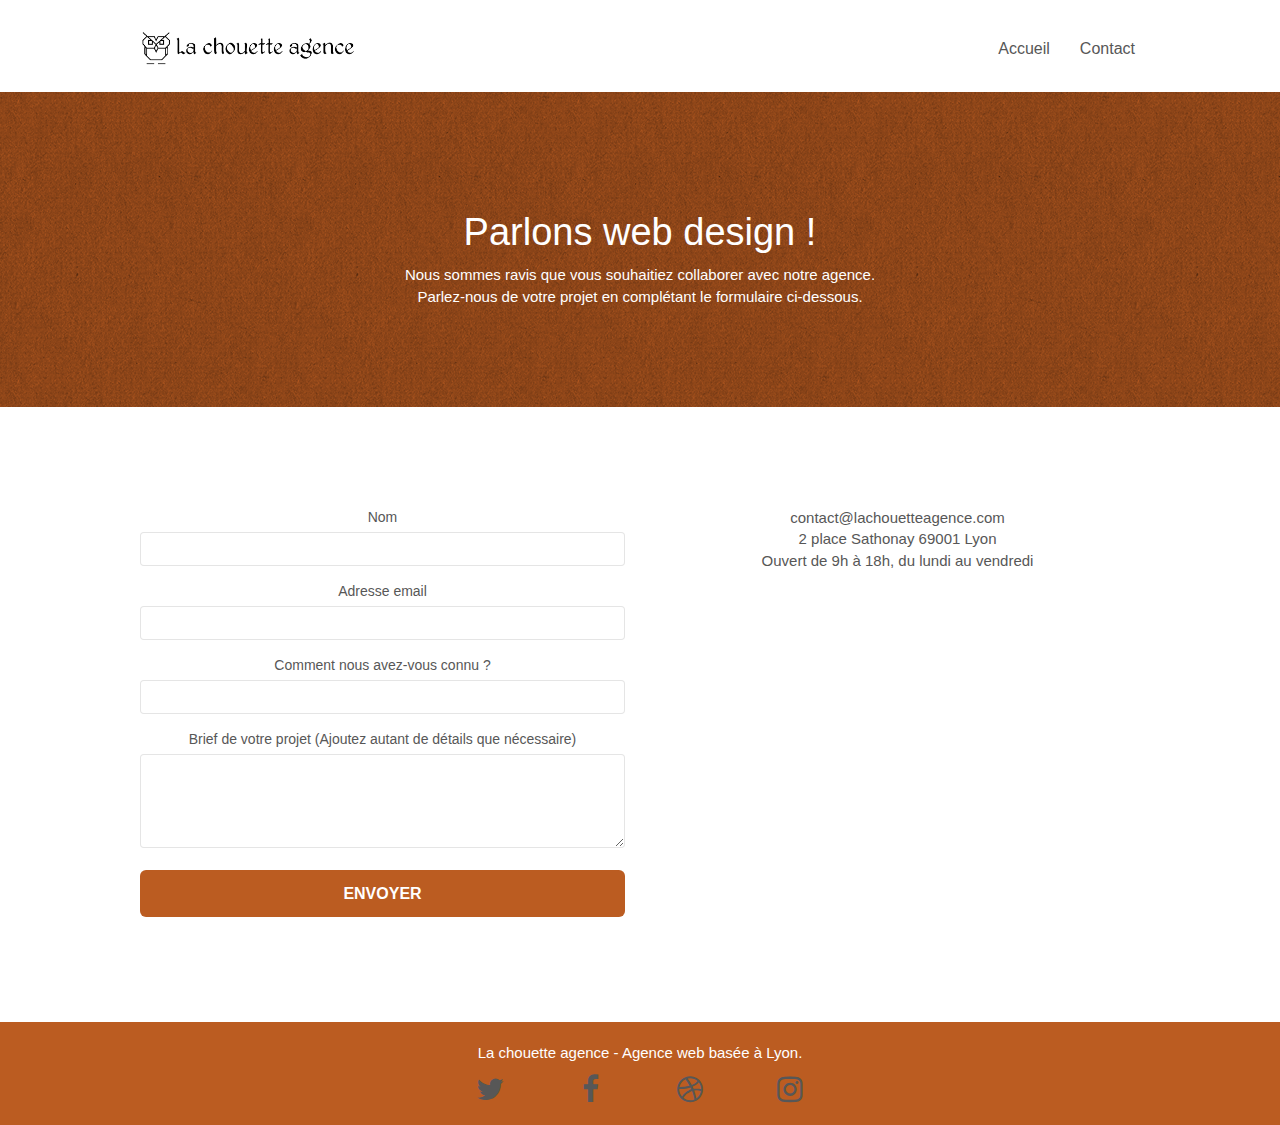
==== page2.html @ 0fb881e4 "balises meta et footer page contact" ====
<!doctype html>
<html lang="fr">
<head>
    <meta charset="utf-8">
	
    <meta name="description" content="">
    <meta name="viewport" content="width=device-width, initial-scale=1.0, viewport-fit=cover">
    <link rel="shortcut icon" type="image/png" href="favicon.jpg">
    <meta name="robots" content="index, follow">

	<link rel="stylesheet" type="text/css" href="./css/bootstrap.css">
	<link rel="stylesheet" type="text/css" href="style.css">
	<link rel="stylesheet" type="text/css" href="./css/font-awesome.css">
	<link rel="stylesheet" type="text/css" href="./css/et-line.css">
	
    
	<script src="./js/jquery-2.1.0.js"></script>
	<script src="./js/bootstrap.js"></script>
	<script src="./js/blocs.js"></script>
	<script src="./js/jqBootstrapValidation.js"></script>
	<script src="./js/formHandler.js"></script>
    <title>La Chouette Agence - Formulaire de contact</title>
    
<!-- Analytics -->
 
<!-- Analytics END -->
    
</head>
<body>
<!-- Principal conteneur -->
<div class="page-container">
    
<!-- bloc-0 -->
<div class="bloc bgc-white l-bloc " id="bloc-0">
	<div class="container bloc-sm">
		<nav class="navbar row">
			<div class="navbar-header">
				<a class="navbar-brand" href="index.html"><img src="img/la-chouette-agence.png" alt="La chouette agence - logo" height="40" /></a>
				<button id="nav-toggle" type="button" class="ui-navbar-toggle navbar-toggle" data-toggle="collapse" data-target=".navbar-1">
					<span class="sr-only">Toggle navigation</span><span class="icon-bar"></span><span class="icon-bar"></span><span class="icon-bar"></span>
				</button>
			</div>
			<div class="collapse navbar-collapse navbar-1 special-dropdown-nav">
				<ul class="site-navigation nav navbar-nav">
					<li>
						<a href="index.html">Accueil</a>
					</li>
					<li>
					</li>
					<li>
						<a href="page2.html">Contact</a>
					</li>
				</ul>
			</div>
		</nav>
	</div>
</div>
<!-- bloc-0 END -->

<!-- bloc-6 -->
<div class="bloc bg-dots-bg bg-repeat bgc-atomic-tangerine d-bloc bloc-bg-texture texture-paper" id="bloc-6">
	<div class="container bloc-lg">
		<div class="row">
			<div class="col-sm-12">
				<h1 class="text-center hero-bloc-text tc-white">
					Parlons web design !
				</h1>
				<p class="text-center mg-lg tc-white tight-width-whitespace">
					Nous sommes ravis que vous souhaitiez collaborer avec notre agence.<br>
					Parlez-nous de votre projet en complétant le formulaire ci-dessous.
				</p>
			</div>
		</div>
	</div>
</div>
<!-- bloc-6 END -->

<!-- bloc-7 -->
<div class="bloc bgc-white l-bloc" id="bloc-7">
	<div class="container bloc-lg">
		<div class="row">
			<div class="col-sm-6">
				<form id="form_1" novalidate success-msg="Your message has been sent." fail-msg="Sorry it seems that our mail server is not responding, Sorry for the inconvenience!">
					<div class="form-group">
						<label>
							Nom
						</label>
						<input id="name" class="form-control" required />
					</div>
					<div class="form-group">
						<label>
							Adresse email
						</label>
						<input id="email" class="form-control" type="email" required />
					</div>
					<div class="form-group">
						<label>
							Comment nous avez-vous connu ?
						</label>
						<input class="form-control" type="email" required id="input_504" />
					</div>
					<div class="form-group">
						<label>
							Brief de votre projet (Ajoutez autant de détails que nécessaire)<br>
						</label><textarea id="message" class="form-control" rows="4" cols="50" required></textarea>
					</div> 
					<button class="bloc-button btn btn-lg btn-block cta-hero btn-atomic-tangerine" type="submit">
						Envoyer
					</button>
				</form>
			</div>
			<div class="col-sm-6">
				<p>
					contact@lachouetteagence.com<br>2 place Sathonay 69001 Lyon<br>Ouvert de 9h à 18h, du lundi au vendredi<br>
				</p>
			</div>
		</div>
	</div>
</div>
<!-- bloc-7 END -->

<!-- ScrollToTop Button -->
<a class="bloc-button btn btn-d scrollToTop" onclick="scrollToTarget('1')"><span class="fa fa-chevron-up"></span></a>
<!-- ScrollToTop Button END-->


<!-- Footer - bloc-8 -->
<div class="bloc bgc-atomic-tangerine d-bloc" id="bloc-8">
	<div class="container bloc-sm">
		<div class="row">
			<div class="col-sm-12">
				<p class="text-center white">
					La chouette agence - Agence web basée à Lyon.<br>
				</p>
				<div class="row row-no-gutters social">
					<div class="col-sm-3">
						<div class="text-center">
							<a class="social" href="#" title="Twitter"><span class="fa fa-twitter icon-md"></span></a>
						</div>
					</div>
					<div class="col-sm-3">
						<div class="text-center">
							<a class="social" href="#"title="Facebook"><span class="fa fa-facebook icon-md"></span></a>
						</div>
					</div>
					<div class="col-sm-3">
						<div class="text-center">
							<a class="social" href="#"title="Dribbble"><span class="fa fa-dribbble icon-md"></span></a>
						</div>
					</div>
					<div class="col-sm-3">
						<div class="text-center">
							<a class="social" href="#"title="Instagram"><span class="fa fa-instagram icon-md"></span></a>
						</div>
					</div>
				</div>
				
			</div>
		</div>
	</div>
</div>
<!-- Footer - bloc-8 END -->

</div>
<!-- Principal conteneur END -->
    

</body>
</html>
---- style.css ----
body {
    margin: 0;
    padding: 0;
    background: #FFF;
    overflow-x: hidden;
    -webkit-font-smoothing: antialiased;
    -moz-osx-font-smoothing: grayscale;
}

a,
button {
    transition: all .3s ease-in-out;
    outline: none!important;
}

a:hover {
    text-decoration: none;
    cursor: pointer;
}

#page-loading-blocs-notifaction {
    position: fixed;
    top: 0;
    bottom: 0;
    width: 100%;
    z-index: 100000;
    background: #FFFFFF url("img/pageload-spinner.gif") no-repeat center center;
}

.bloc {
    width: 100%;
    clear: both;
    background: 50% 50% no-repeat;
    padding: 0 50px;
    -webkit-background-size: cover;
    -moz-background-size: cover;
    -o-background-size: cover;
    background-size: cover;
    position: relative;
}

.bloc .container {
    padding-left: 0;
    padding-right: 0;
}

.bloc-lg {
    padding: 100px 50px;
}

.bloc-md {
    padding: 50px;
}

.bloc-sm {
    padding: 20px 50px;
}

.bg-center,
.bg-l-edge,
.bg-r-edge,
.bg-t-edge,
.bg-b-edge,
.bg-tl-edge,
.bg-bl-edge,
.bg-tr-edge,
.bg-br-edge,
.bg-repeat {
    -webkit-background-size: auto!important;
    -moz-background-size: auto!important;
    -o-background-size: auto!important;
    background-size: auto!important;
}

.bg-repeat {
    background: repeat;
}

.bg-t-edge {
    background: top no-repeat;
}

.bloc-bg-texture::before {
    content: "";
    background-size: 2px 2px;
    position: absolute;
    top: 0;
    bottom: 0;
    left: 0;
    right: 0;
}

.texture-paper::before {
    background: url("img/texture-paper.png");
    background-size: 280px 280px;
}

.b-parallax {
    background-attachment: fixed;
}

.d-bloc {
    color: rgba(255, 255, 255, .7);
}

.d-bloc button:hover {
    color: rgba(255, 255, 255, .9);
}

.d-bloc .icon-round,
.d-bloc .icon-square,
.d-bloc .icon-rounded,
.d-bloc .icon-semi-rounded-a,
.d-bloc .icon-semi-rounded-b {
    border-color: rgba(255, 255, 255, .9);
}

.d-bloc .divider-h span {
    border-color: rgba(255, 255, 255, .2);
}

.d-bloc .a-btn,
.d-bloc .navbar a,
.d-bloc .navbar-brand,
.d-bloc a .icon-sm,
.d-bloc a .icon-lg,
.d-bloc a .icon-xl,
.d-bloc h1 a,
.d-bloc h2 a,
.d-bloc h3 a,
.d-bloc h4 a,
.d-bloc h5 a,
.d-bloc h6 a,
.d-bloc p a {
    color: rgba(255, 255, 255, .6);
}

.d-bloc .a-btn:hover,
.d-bloc .navbar a:hover,
.d-bloc .navbar-brand:hover,
.d-bloc a:hover .icon-sm,
.d-bloc a:hover .icon-md,
.d-bloc a:hover .icon-lg,
.d-bloc a:hover .icon-xl,
.d-bloc h1 a:hover,
.d-bloc h2 a:hover,
.d-bloc h3 a:hover,
.d-bloc h4 a:hover,
.d-bloc h5 a:hover,
.d-bloc h6 a:hover,
.d-bloc p a:hover {
    color: rgba(255, 255, 255, 1);
}

.d-bloc .navbar-toggle .icon-bar {
    background: rgba(255, 255, 255, 1);
}

.d-bloc .btn-wire,
.d-bloc .btn-wire:hover {
    color: rgba(255, 255, 255, 1);
    border-color: rgba(255, 255, 255, 1);
}

.d-bloc .panel {
    color: rgba(0, 0, 0, .5);
}

.d-bloc .panel button:hover {
    color: rgba(0, 0, 0, .7);
}

.d-bloc .panel icon {
    border-color: rgba(0, 0, 0, .7);
}

.d-bloc .panel .divider-h span {
    border-color: rgba(0, 0, 0, .1);
}

.d-bloc .panel .a-btn {
    color: rgba(0, 0, 0, .6);
}

.d-bloc .panel .a-btn:hover {
    color: rgba(0, 0, 0, 1);
}

.d-bloc .panel .btn-wire,
.d-bloc .panel .btn-wire:hover {
    color: rgba(0, 0, 0, .7);
    border-color: rgba(0, 0, 0, .3);
}

.d-bloc .panel,
.l-bloc {
    color: rgba(0, 0, 0, .5);
}

.d-bloc .panel button:hover,
.l-bloc button:hover {
    color: rgba(0, 0, 0, .7);
}

.l-bloc .icon-round,
.l-bloc .icon-square,
.l-bloc .icon-rounded,
.l-bloc .icon-semi-rounded-a,
.l-bloc .icon-semi-rounded-b {
    border-color: rgba(0, 0, 0, .7);
}

.d-bloc .panel .divider-h span,
.l-bloc .divider-h span {
    border-color: rgba(0, 0, 0, .1);
}

.d-bloc .panel .a-btn,
.l-bloc .a-btn,
.l-bloc .navbar a,
.l-bloc .navbar-brand,
.l-bloc a .icon-sm,
.l-bloc a .icon-md,
.l-bloc a .icon-lg,
.l-bloc a .icon-xl,
.l-bloc h1 a,
.l-bloc h2 a,
.l-bloc h3 a,
.l-bloc h4 a,
.l-bloc h5 a,
.l-bloc h6 a,
.l-bloc p a {
    color: rgba(0, 0, 0, .6);
}

.d-bloc .panel .a-btn:hover,
.l-bloc .a-btn:hover,
.l-bloc .navbar a:hover,
.l-bloc .navbar-brand:hover,
.l-bloc a:hover .icon-sm,
.l-bloc a:hover .icon-md,
.l-bloc a:hover .icon-lg,
.l-bloc a:hover .icon-xl,
.l-bloc h1 a:hover,
.l-bloc h2 a:hover,
.l-bloc h3 a:hover,
.l-bloc h4 a:hover,
.l-bloc h5 a:hover,
.l-bloc h6 a:hover,
.l-bloc p a:hover {
    color: rgba(0, 0, 0, 1);
}

.l-bloc .navbar-toggle .icon-bar {
    color: rgba(0, 0, 0, .6);
}

.d-bloc .panel .btn-wire,
.d-bloc .panel .btn-wire:hover,
.l-bloc .btn-wire,
.l-bloc .btn-wire:hover {
    color: rgba(0, 0, 0, .7);
    border-color: rgba(0, 0, 0, .3);
}

.voffset {
    margin-top: 30px;
}

.voffset-lg {
    margin-top: 80px;
}

.row-no-gutters {
    margin-right: 0;
    margin-left: 0;
}

.row.row-no-gutters > [class^="col-"],
.row.row-no-gutters > [class*=" col-"] {
    padding-right: 0;
    padding-left: 0;
}

#bloc-1-hero h1 {
    font-size: 32px;
}

.navbar {
    margin-bottom: 0;
    z-index: 1;
}

.navbar-brand {
    height: auto;
    padding: 3px 15px;
    font-size: 25px;
    font-weight: normal;
    font-weight: 600;
    line-height: 44px;
}

.navbar-brand img {
    max-height: 200px;
    margin: 0 5px 0 0;
    display: inline;
}

.navbar-brand img[src$=svg] {
    min-width: 100px;
}

.nav-center .navbar-brand img {
    margin: 0;
}

.navbar .nav {
    padding-top: 2px;
    margin-right: -16px;
    float: right;
    z-index: 1;
}

.nav > li {
    float: left;
    margin-top: 4px;
    font-size: 16px;
}

.navbar-nav .open .dropdown-menu > li > a {
    text-align: inherit;
}

.nav > li a:hover,
.nav > li a:focus {
    background: transparent;
}

.navbar-toggle {
    margin: 10px 10px 0 0;
    border: 0px;
}


.navbar-toggle:hover {
    background: transparent!important;
}

.navbar-toggle .icon-bar {
    background-color: rgba(0, 0, 0, .5);
    width: 26px;
}

.nav-invert .navbar .nav {
    float: left;
}

.nav-invert .navbar-header,
.nav-invert .navbar-brand {
    float: right;
    position: relative;
    z-index: 2;
}

@media (min-width: 768px) {
    .site-navigation {
        position: absolute;
        top: 50%;
        right: 20px;
        transform: translate(0, -50%);
        -webkit-transform: translateY(-50%);
    }
    .nav > li .dropdown-menu a,
    .nav > li .dropdown-menu a:hover {
        color: #484848;
    }
    .nav-invert .site-navigation {
        left: 0;
        right: 0;
    }
    .nav-center {
        text-align: center;
    }
    .nav-center .navbar-header {
        width: 100%;
    }
    .nav-center .navbar-header,
    .nav-center .navbar-brand,
    .nav-center .nav > li {
        float: none;
        display: inline-block;
    }
    .nav-center .site-navigation {
        position: relative;
        width: 100%;
        right: 0;
        margin-right: 0px;
        margin-top: 20px;
    }
    .nav-center.mini-nav .navbar-toggle {
        float: none;
        margin: 10px auto 0;
    }
}

.nav > li > .dropdown a {
    background: none!important;
    display: block;
    padding: 14px 15px;
}

nav .caret {
    margin: 0 5px;
}

.dropdown-menu .dropdown-menu {
    top: -8px;
    left: 100%;
}

.dropdown-menu .dropmenu-flow-right {
    top: 100%;
    left: 0;
    margin-left: -1px;
    border-top-left-radius: 0;
    border-top-right-radius: 0;
}

.dropdown-menu .dropdown span {
    border: 4px solid black;
    border-top-color: transparent;
    border-right-color: transparent;
    border-bottom-color: transparent;
    margin: 6px -5px 0 0!important;
    float: right;
}

.mg-md {
    margin-top: 10px;
    margin-bottom: 20px;
}

.mg-lg {
    margin-top: 10px;
    margin-bottom: 40px;
}

.btn {
    margin: 0 5px 5px 0;
}

.btn.pull-right {
    margin: 0 0 5px 5px;
}

.btn-d,
.btn-d:hover,
.btn-d:focus {
    color: #FFF;
    background: rgba(0, 0, 0, .3);
}

button {
    outline: none!important;
}

.btn-rd {
    border-radius: 40px;
}

.btn-clean {
    border: 1px solid rgba(0, 0, 0, .08);
    border-bottom-color: rgba(0, 0, 0, .1);
    text-shadow: 0 1px 0 rgba(0, 0, 1, .1);
    box-shadow: 0 1px 3px rgba(0, 0, 1, .25), inset 0 1px 0 0 rgba(255, 255, 255, .15);
}

.icon-md {
    font-size: 30px!important;
}

.icon-lg {
    font-size: 60px!important;
}

.sm-shadow {
    text-shadow: 0 1px 2px rgba(0, 0, 0, .3);
}

.panel-sq,
.panel-sq .panel-heading,
.panel-sq .panel-footer {
    border-radius: 0;
}

.panel-rd {
    border-radius: 30px;
}

.panel-rd .panel-heading {
    border-radius: 29px 29px 0 0;
}

.panel-rd .panel-footer {
    border-radius: 0 0 29px 29px;
}

.form-control {
    border-color: rgba(0, 0, 0, .1);
    box-shadow: none;
}

.scrollToTop {
    width: 40px;
    height: 40px;
    position: fixed;
    bottom: 20px;
    right: 20px;
    opacity: 0;
    z-index: 500;
    transition: all .3s ease-in-out;
}

.scrollToTop span {
    margin-top: 6px;
}

.showScrollTop {
    font-size: 14px;
    opacity: 1;
}

a[data-lightbox] {
    position: relative;
    display: block;
    text-align: center;
}

a[data-lightbox]:hover::before {
    content: "+";
    font-family: "HelveticaNeue-Light", "Helvetica Neue Light", "Helvetica Neue", Helvetica, Arial;
    font-size: 32px;
    width: 50px;
    height: 50px;
    margin-left: -25px;
    border-radius: 50%;
    background: rgba(0, 0, 0, .6);
    color: #FFF;
    font-weight: 100;
    z-index: 1;
    position: absolute;
    top: 50%;
    transform: translateY(-50%);
    -webkit-transform: translateY(-50%);
}

a[data-lightbox]:hover img {
    opacity: 0.6;
    -webkit-animation-fill-mode: none;
    animation-fill-mode: none;
}

#lightbox-modal {
    display: flex;
    align-items: center;
}

#lightbox-modal .modal-dialog {
    width: 90%;
    max-width: 900px;
    margin: 0 auto 0;
}

#lightbox-modal .modal-dialog img {
    max-height: 90vh;
    margin: 0 auto;
}

.lightbox-caption {
    padding: 20px;
    color: #FFF;
    background: rgba(0, 0, 0, .5);
    position: absolute;
    left: 15px;
    right: 15px;
    bottom: 5px;
}

.close-lightbox {
    color: #FFF;
    font-size: 30px;
    position: absolute;
    top: 20px;
    right: 20px;
    z-index: 20;
    background: rgba(0, 0, 0, .5);
    border: none;
    line-height: 30px;
    padding: 0 9px 5px;
    opacity: 0.3;
}

.close-lightbox:hover,
.next-lightbox:hover,
.prev-lightbox:hover {
    opacity: 1.0;
    color: #FFF;
}

.next-lightbox,
.prev-lightbox {
    font-size: 20px;
    color: rgba(255, 255, 255, .9);
    background: rgba(0, 0, 0, .5);
    transition: all .2s ease-in-out;
    position: absolute;
    top: 45%;
    z-index: 1;
    opacity: 0.4;
}

.next-lightbox {
    padding: 6px 8px 1px 13px;
    right: 25px;
}

.prev-lightbox {
    padding: 6px 13px 1px 10px;
    left: 25px;
}

.snapshot-lb .modal-body {
    padding-bottom: 45px;
}

.snapshot-lb .lightbox-caption {
    padding: 0;
    color: rgba(0, 0, 0, .5);
    background: none;
}

h1,
h2,
h3,
h4,
h5,
h6,
p,
label,
.btn,
a {
    font-family: "helvetica";
    font-weight: 400;
    color: #575757!important;
}

.container {
    max-width: 1000px;
}

.hero-bloc-text {
    font-size: 38px;
}

.hero-bloc-text-sub {
    font-size: 36px;
}

.statement-bloc-text {
    line-height: 26px;
    font-style: italic;
    font-size: 20px;
    text-align: center;
    font-weight: lighter;
    max-width: 520px;
    margin: auto auto auto auto;
}

p {
    font-size: 15px;
}

.cite_name
{
    color: black;
}

.portofolio_title
{
    font-size: 21px;
}
.row
{
    text-align: center;
}
.tight-width-whitespace {
    max-width: 600px;
    margin: auto auto auto auto;
}

.h1 {
    font-size: 20px;
    font-family: "Open Sans";
}

.cta-hero {
    margin-top: 22px;
    color: #FFFFFF!important;
    text-transform: uppercase;
    padding: 12px 28px 12px 28px;
    font-size: 16px;
    font-weight: 700;
}

.social {
    max-width: 400px;
    margin: auto auto auto auto;
}

h2 {
    font-size: 22px;
    line-height: 1.4em;
}

h3 {
    font-size: 15px;
    text-transform: uppercase;
    font-weight: 700;
    color: #333333!important;
}

.med-width-whitespace {
    max-width: 800px;
    margin: auto auto auto auto;
    box-shadow: 0px 0px 0px #000000;
}

h1 {
    color: #333333!important;
}

h4 {
    color: #333333!important;
}

.icons {
    margin-bottom: 14px;
    margin-top: 24px;
}

.white {
    color: #FFFFFF!important;
}

.portfolio-thumb {
    margin-bottom: 24px;
}

.portfolio-row {
    margin-bottom: 44px;
    margin-top: 50px;
}

.avatar {
    box-shadow: 0px 4px 9px rgba(0, 0, 0, 0.3);
}

.black-background {
    background-color: rgba(165, 147, 99, 0.7);
    padding: 40px 40px 40px 40px;
}

.bold-link {
    font-weight: 900;
    text-decoration: underline!important;
}

.bgc-white {
    background-color: #FFFFFF;
}

.bgc-dark-slate-blue {
    background-color: #364577;
}

.bgc-atomic-tangerine {
    background-color: #BB5C21;
}

.tc-white {
    color: white!important;
    position: relative;
}

.btn-atomic-tangerine {
    background: #BB5C21;
    color: #FFFFFF!important;
}

.btn-atomic-tangerine:hover {
    background: #c27956!important;
    color: #FFFFFF!important;
}

.ltc-white {
    color: #FFFFFF!important;
}

.ltc-white:hover {
    color: #cccccc!important;
}

.ltc-atomic-tangerine {
    color: #F3976C!important;
}

.ltc-atomic-tangerine:hover {
    color: #c27956!important;
}

.icon-dark-slate-blue {
    color: #364577!important;
    border-color: #364577!important;
}

.bg-dots-bg {
    background-image: url("img/dots-bg.png");
}

.bg-lines-h2-bg {
    background-image: url("img/lines-h2-bg.png");
}

.bg-banniere {
    background-image: url("img/la-chouette-agence-banniere-comp.jpg");
}

.bg-presentation {
    background-image: url("img/image_de_presentation.jpg.jpg");
}

@media (max-width: 1024px) {
    .bloc {
        padding-left: 20px;
        padding-right: 20px;
    }
    .bloc.full-width-bloc,
    .bloc-tile-2.full-width-bloc .container,
    .bloc-tile-3.full-width-bloc .container,
    .bloc-tile-4.full-width-bloc .container {
        padding-left: 0;
        padding-right: 0;
    }
}

@media (max-width: 992px) and (min-width: 768px) {
    .navbar .nav {
        max-width: 80%
    }
    .nav-center.navbar .nav {
        max-width: 100%
    }
}

@media only screen and (min-device-width: 768px) and (max-device-width: 1024px) and (orientation: landscape) {
    .b-parallax {
        background-attachment: scroll;
    }
}

@media only screen and (min-device-width: 1024px) and (max-device-width: 1366px) and (-webkit-min-device-pixel-ratio: 1.5) {
    .b-parallax {
        background-attachment: scroll;
    }
}

@media (max-width: 991px) {
    .container {
        width: 100%;
    }
    .b-parallax {
        background-attachment: scroll;
    }
    .page-container,
    #hero-bloc {
        overflow-x: hidden;
        position: relative;
    }
    .bloc {
        padding-left: constant(safe-area-inset-left);
        padding-right: constant(safe-area-inset-right);
    }
    .bloc-group,
    .bloc-group .bloc {
        display: block;
        width: 100%;
    }
    .bloc-fill-screen .fill-bloc-top-edge,
    .bloc-fill-screen .fill-bloc-bottom-edge {
        padding: 0 20px;
        padding-left: constant(safe-area-inset-left);
        padding-right: constant(safe-area-inset-right);
    }
}

@media (max-width: 767px) {
    .page-container {
        overflow-x: hidden;
        position: relative;
    }
    h1,
    h2,
    h3,
    h4,
    h5,
    h6,
    p,
    #disqus_thread {
        padding-left: 10px!important;
        padding-right: 10px!important;
    }
    .b-parallax {
        background-attachment: scroll;
    }
    .navbar .nav {
        padding-top: 0;
        border-top: 1px solid rgba(0, 0, 0, .2);
        float: none!important;
    }
    .navbar.row {
        margin-left: 0;
        margin-right: 0;
    }
    .site-navigation {
        position: inherit;
        transform: none;
        -webkit-transform: none;
        -ms-transform: none;
    }
    .nav > li {
        margin-top: 0;
        border-bottom: 1px solid rgba(0, 0, 0, .1);
        background: rgba(0, 0, 0, .05);
        text-align: left;
        padding-left: 15px;
        width: 100%;
    }
    .nav > li:hover {
        background: rgba(0, 0, 0, .08);
    }
    .dropdown .dropdown a .caret {
        float: none;
        margin: 5px 0 0 10px!important;
        border: 4px solid black;
        border-bottom-color: transparent;
        border-right-color: transparent;
        border-left-color: transparent;
    }
    #hero-bloc .navbar .nav {
        background: rgba(0, 0, 0, .8);
    }
    #hero-bloc .navbar .nav a {
        color: rgba(255, 255, 255, .6);
    }
    .hero {
        padding: 50px 0;
    }
    .hero-nav {
        left: -1px;
        right: -1px;
    }
    .navbar-collapse {
        padding: 0;
        overflow-x: hidden;
        -webkit-box-shadow: none;
        box-shadow: none;
    }
    .navbar-brand img {
        max-height: 40px;
        width: auto;
    }
    .nav-invert .navbar-header {
        float: none;
        width: 100%;
    }
    .nav-invert .navbar-toggle {
        float: left;
        margin-left: 10px;
    }
    .bloc {
        padding-left: 0;
        padding-right: 0;
    }
    .bloc-xxl,
    .bloc-xl,
    .bloc-lg {
        padding: 40px 0;
    }
    .bloc-sm,
    .bloc-md {
        padding-left: 0;
        padding-right: 0;
    }
    .bloc-tile-2 .container,
    .bloc-tile-3 .container,
    .bloc-tile-4 .container,
    .bloc-fill-screen .fill-bloc-top-edge,
    .bloc-fill-screen .fill-bloc-bottom-edge {
        padding-left: 0;
        padding-right: 0;
    }
    .a-block {
        padding: 0 10px;
    }
    .btn-dwn {
        display: none;
    }
    .voffset {
        margin-top: 5px;
    }
    .voffset-md {
        margin-top: 20px;
    }
    .voffset-lg {
        margin-top: 30px;
    }
    form {
        padding: 5px;
    }
    .close-lightbox {
        display: inline-block;
    }
    .blocsapp-device-iphone5 {
        background-size: 216px 425px;
        padding-top: 60px;
        width: 216px;
        height: 425px;
    }
    .blocsapp-device-iphone5 img {
        width: 180px;
        height: 320px;
    }
}

@media (max-width: 400px) {
    .bloc {
        padding-left: 0;
        padding-right: 0;
    }
}

@media (max-width: 767px) {
    .bloc-mob-center-text {
        text-align: center;
    }
}
---- css/et-line.css ----
@font-face {
    font-family: et-line;
    src: url(../fonts/et-line.eot);
    src: url(../fonts/et-line.eot?#iefix) format('embedded-opentype'), url(../fonts/et-line.woff) format('woff'), url(../fonts/et-line.ttf) format('truetype'), url(../fonts/et-line.svg#et-line) format('svg');
    font-weight: 400;
    font-style: normal
}

.et-icon-adjustments,
.et-icon-alarmclock,
.et-icon-anchor,
.et-icon-aperture,
.et-icon-attachment,
.et-icon-bargraph,
.et-icon-basket,
.et-icon-beaker,
.et-icon-bike,
.et-icon-book-open,
.et-icon-briefcase,
.et-icon-browser,
.et-icon-calendar,
.et-icon-camera,
.et-icon-caution,
.et-icon-chat,
.et-icon-circle-compass,
.et-icon-clipboard,
.et-icon-clock,
.et-icon-cloud,
.et-icon-compass,
.et-icon-desktop,
.et-icon-dial,
.et-icon-document,
.et-icon-documents,
.et-icon-download,
.et-icon-dribbble,
.et-icon-edit,
.et-icon-envelope,
.et-icon-expand,
.et-icon-facebook,
.et-icon-flag,
.et-icon-focus,
.et-icon-gears,
.et-icon-genius,
.et-icon-gift,
.et-icon-global,
.et-icon-globe,
.et-icon-googleplus,
.et-icon-grid,
.et-icon-happy,
.et-icon-hazardous,
.et-icon-heart,
.et-icon-hotairballoon,
.et-icon-hourglass,
.et-icon-key,
.et-icon-laptop,
.et-icon-layers,
.et-icon-lifesaver,
.et-icon-lightbulb,
.et-icon-linegraph,
.et-icon-linkedin,
.et-icon-lock,
.et-icon-magnifying-glass,
.et-icon-map,
.et-icon-map-pin,
.et-icon-megaphone,
.et-icon-mic,
.et-icon-mobile,
.et-icon-newspaper,
.et-icon-notebook,
.et-icon-paintbrush,
.et-icon-paperclip,
.et-icon-pencil,
.et-icon-phone,
.et-icon-picture,
.et-icon-pictures,
.et-icon-piechart,
.et-icon-presentation,
.et-icon-pricetags,
.et-icon-printer,
.et-icon-profile-female,
.et-icon-profile-male,
.et-icon-puzzle,
.et-icon-quote,
.et-icon-recycle,
.et-icon-refresh,
.et-icon-ribbon,
.et-icon-rss,
.et-icon-sad,
.et-icon-scissors,
.et-icon-scope,
.et-icon-search,
.et-icon-shield,
.et-icon-speedometer,
.et-icon-strategy,
.et-icon-streetsign,
.et-icon-tablet,
.et-icon-target,
.et-icon-telescope,
.et-icon-toolbox,
.et-icon-tools,
.et-icon-tools-2,
.et-icon-trophy,
.et-icon-tumblr,
.et-icon-twitter,
.et-icon-upload,
.et-icon-video,
.et-icon-wallet,
.et-icon-wine {
    font-family: et-line;
    speak: none;
    font-style: normal;
    font-weight: 400;
    font-variant: normal;
    text-transform: none;
    line-height: 1;
    -webkit-font-smoothing: antialiased;
    -moz-osx-font-smoothing: grayscale;
    display: inline-block
}

.et-icon-mobile:before {
    content: "\e000"
}

.et-icon-laptop:before {
    content: "\e001"
}

.et-icon-desktop:before {
    content: "\e002"
}

.et-icon-tablet:before {
    content: "\e003"
}

.et-icon-phone:before {
    content: "\e004"
}

.et-icon-document:before {
    content: "\e005"
}

.et-icon-documents:before {
    content: "\e006"
}

.et-icon-search:before {
    content: "\e007"
}

.et-icon-clipboard:before {
    content: "\e008"
}

.et-icon-newspaper:before {
    content: "\e009"
}

.et-icon-notebook:before {
    content: "\e00a"
}

.et-icon-book-open:before {
    content: "\e00b"
}

.et-icon-browser:before {
    content: "\e00c"
}

.et-icon-calendar:before {
    content: "\e00d"
}

.et-icon-presentation:before {
    content: "\e00e"
}

.et-icon-picture:before {
    content: "\e00f"
}

.et-icon-pictures:before {
    content: "\e010"
}

.et-icon-video:before {
    content: "\e011"
}

.et-icon-camera:before {
    content: "\e012"
}

.et-icon-printer:before {
    content: "\e013"
}

.et-icon-toolbox:before {
    content: "\e014"
}

.et-icon-briefcase:before {
    content: "\e015"
}

.et-icon-wallet:before {
    content: "\e016"
}

.et-icon-gift:before {
    content: "\e017"
}

.et-icon-bargraph:before {
    content: "\e018"
}

.et-icon-grid:before {
    content: "\e019"
}

.et-icon-expand:before {
    content: "\e01a"
}

.et-icon-focus:before {
    content: "\e01b"
}

.et-icon-edit:before {
    content: "\e01c"
}

.et-icon-adjustments:before {
    content: "\e01d"
}

.et-icon-ribbon:before {
    content: "\e01e"
}

.et-icon-hourglass:before {
    content: "\e01f"
}

.et-icon-lock:before {
    content: "\e020"
}

.et-icon-megaphone:before {
    content: "\e021"
}

.et-icon-shield:before {
    content: "\e022"
}

.et-icon-trophy:before {
    content: "\e023"
}

.et-icon-flag:before {
    content: "\e024"
}

.et-icon-map:before {
    content: "\e025"
}

.et-icon-puzzle:before {
    content: "\e026"
}

.et-icon-basket:before {
    content: "\e027"
}

.et-icon-envelope:before {
    content: "\e028"
}

.et-icon-streetsign:before {
    content: "\e029"
}

.et-icon-telescope:before {
    content: "\e02a"
}

.et-icon-gears:before {
    content: "\e02b"
}

.et-icon-key:before {
    content: "\e02c"
}

.et-icon-paperclip:before {
    content: "\e02d"
}

.et-icon-attachment:before {
    content: "\e02e"
}

.et-icon-pricetags:before {
    content: "\e02f"
}

.et-icon-lightbulb:before {
    content: "\e030"
}

.et-icon-layers:before {
    content: "\e031"
}

.et-icon-pencil:before {
    content: "\e032"
}

.et-icon-tools:before {
    content: "\e033"
}

.et-icon-tools-2:before {
    content: "\e034"
}

.et-icon-scissors:before {
    content: "\e035"
}

.et-icon-paintbrush:before {
    content: "\e036"
}

.et-icon-magnifying-glass:before {
    content: "\e037"
}

.et-icon-circle-compass:before {
    content: "\e038"
}

.et-icon-linegraph:before {
    content: "\e039"
}

.et-icon-mic:before {
    content: "\e03a"
}

.et-icon-strategy:before {
    content: "\e03b"
}

.et-icon-beaker:before {
    content: "\e03c"
}

.et-icon-caution:before {
    content: "\e03d"
}

.et-icon-recycle:before {
    content: "\e03e"
}

.et-icon-anchor:before {
    content: "\e03f"
}

.et-icon-profile-male:before {
    content: "\e040"
}

.et-icon-profile-female:before {
    content: "\e041"
}

.et-icon-bike:before {
    content: "\e042"
}

.et-icon-wine:before {
    content: "\e043"
}

.et-icon-hotairballoon:before {
    content: "\e044"
}

.et-icon-globe:before {
    content: "\e045"
}

.et-icon-genius:before {
    content: "\e046"
}

.et-icon-map-pin:before {
    content: "\e047"
}

.et-icon-dial:before {
    content: "\e048"
}

.et-icon-chat:before {
    content: "\e049"
}

.et-icon-heart:before {
    content: "\e04a"
}

.et-icon-cloud:before {
    content: "\e04b"
}

.et-icon-upload:before {
    content: "\e04c"
}

.et-icon-download:before {
    content: "\e04d"
}

.et-icon-target:before {
    content: "\e04e"
}

.et-icon-hazardous:before {
    content: "\e04f"
}

.et-icon-piechart:before {
    content: "\e050"
}

.et-icon-speedometer:before {
    content: "\e051"
}

.et-icon-global:before {
    content: "\e052"
}

.et-icon-compass:before {
    content: "\e053"
}

.et-icon-lifesaver:before {
    content: "\e054"
}

.et-icon-clock:before {
    content: "\e055"
}

.et-icon-aperture:before {
    content: "\e056"
}

.et-icon-quote:before {
    content: "\e057"
}

.et-icon-scope:before {
    content: "\e058"
}

.et-icon-alarmclock:before {
    content: "\e059"
}

.et-icon-refresh:before {
    content: "\e05a"
}

.et-icon-happy:before {
    content: "\e05b"
}

.et-icon-sad:before {
    content: "\e05c"
}

.et-icon-facebook:before {
    content: "\e05d"
}

.et-icon-twitter:before {
    content: "\e05e"
}

.et-icon-googleplus:before {
    content: "\e05f"
}

.et-icon-rss:before {
    content: "\e060"
}

.et-icon-tumblr:before {
    content: "\e061"
}

.et-icon-linkedin:before {
    content: "\e062"
}

.et-icon-dribbble:before {
    content: "\e063"
}
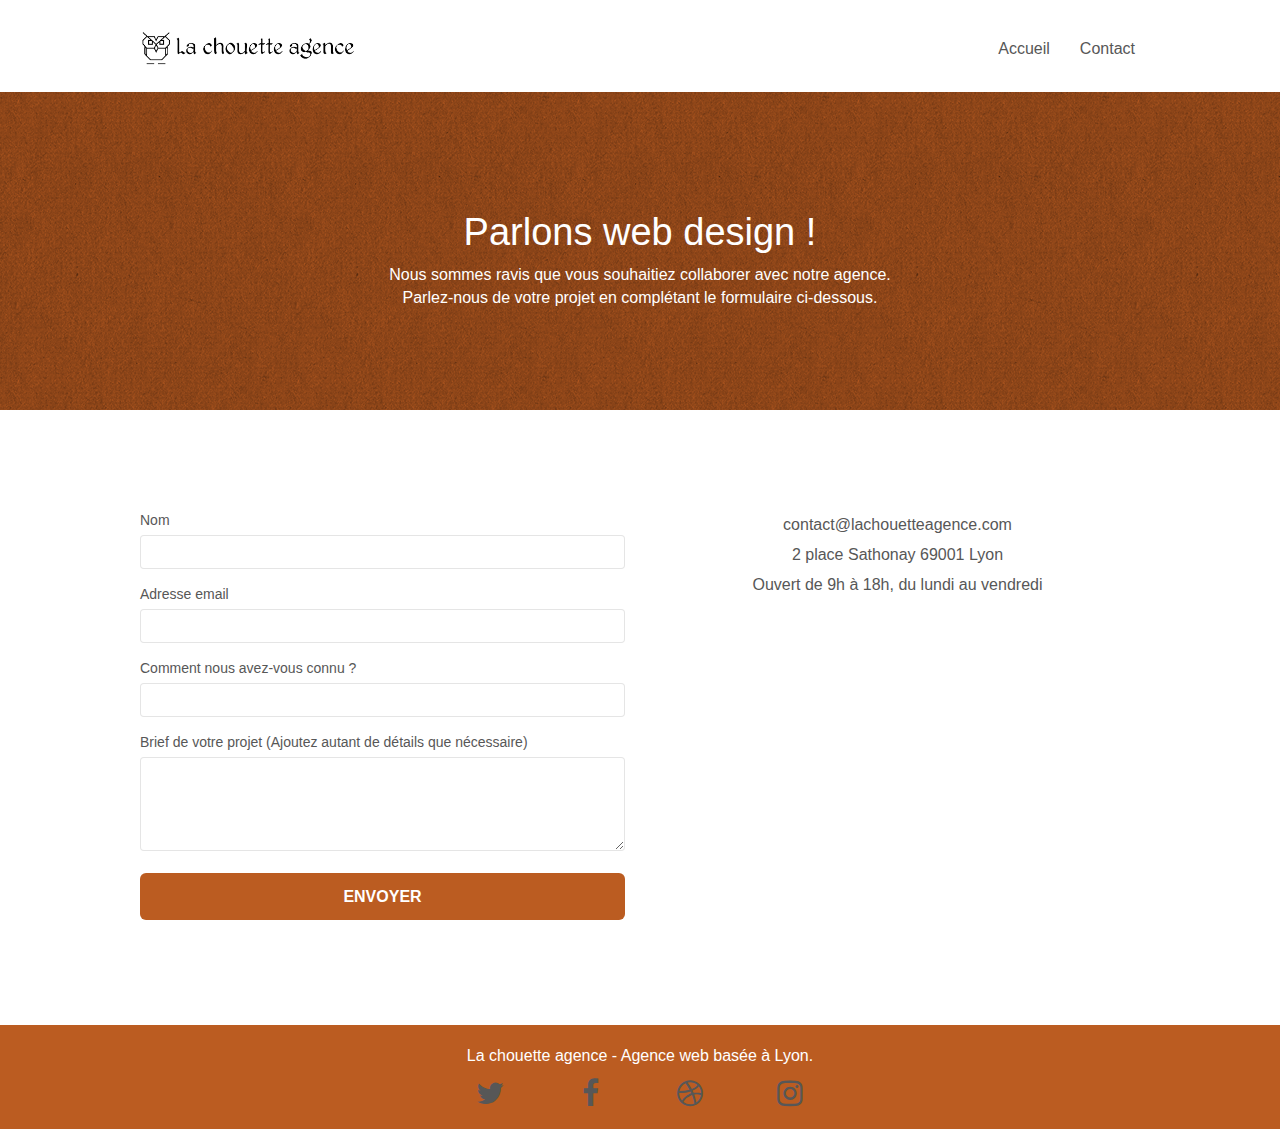
==== commit 02613839: "modif disposition contact" ====
--- a/page2.html
+++ b/page2.html
@@ -3,7 +3,7 @@
 <head>
     <meta charset="utf-8">
 	
-    <meta name="description" content="">
+    <meta name="description" content="Page de contact de La chouette agence">
     <meta name="viewport" content="width=device-width, initial-scale=1.0, viewport-fit=cover">
     <link rel="shortcut icon" type="image/png" href="favicon.jpg">
     <meta name="robots" content="index, follow">
@@ -12,8 +12,7 @@
 	<link rel="stylesheet" type="text/css" href="style.css">
 	<link rel="stylesheet" type="text/css" href="./css/font-awesome.css">
 	<link rel="stylesheet" type="text/css" href="./css/et-line.css">
-	
-    
+	 
 	<script src="./js/jquery-2.1.0.js"></script>
 	<script src="./js/bootstrap.js"></script>
 	<script src="./js/blocs.js"></script>
@@ -35,7 +34,7 @@
 	<div class="container bloc-sm">
 		<nav class="navbar row">
 			<div class="navbar-header">
-				<a class="navbar-brand" href="index.html"><img src="img/la-chouette-agence.png" alt="La chouette agence - logo" height="40" /></a>
+				<a class="navbar-brand" href="index.html"><img src="img/la-chouette-agence.png" title="La chouette agence - logo" height="40" /></a>
 				<button id="nav-toggle" type="button" class="ui-navbar-toggle navbar-toggle" data-toggle="collapse" data-target=".navbar-1">
 					<span class="sr-only">Toggle navigation</span><span class="icon-bar"></span><span class="icon-bar"></span><span class="icon-bar"></span>
 				</button>
@@ -43,12 +42,12 @@
 			<div class="collapse navbar-collapse navbar-1 special-dropdown-nav">
 				<ul class="site-navigation nav navbar-nav">
 					<li>
-						<a href="index.html">Accueil</a>
+						<a href="index.html" title="Accueil La chouette agence">Accueil</a>
 					</li>
 					<li>
 					</li>
 					<li>
-						<a href="page2.html">Contact</a>
+						<a href="page2.html" title="Page contact de La chouette agence">Contact</a>
 					</li>
 				</ul>
 			</div>
@@ -85,31 +84,31 @@
 						<label>
 							Nom
 						</label>
-						<input id="name" class="form-control" required />
+						<input id="name" class="form-control" title="Entrez votre nom" required />
 					</div>
 					<div class="form-group">
 						<label>
 							Adresse email
 						</label>
-						<input id="email" class="form-control" type="email" required />
+						<input id="email" class="form-control" type="email" title="Entrez votre email" required />
 					</div>
 					<div class="form-group">
 						<label>
 							Comment nous avez-vous connu ?
 						</label>
-						<input class="form-control" type="email" required id="input_504" />
+						<input class="form-control" title="Comment nous avez-vous connu ?" required id="input_504" />
 					</div>
 					<div class="form-group">
 						<label>
 							Brief de votre projet (Ajoutez autant de détails que nécessaire)<br>
-						</label><textarea id="message" class="form-control" rows="4" cols="50" required></textarea>
+						</label><textarea id="message" class="form-control" rows="4" cols="50" title="Ajoutez des détails sur votre projet" required></textarea>
 					</div> 
-					<button class="bloc-button btn btn-lg btn-block cta-hero btn-atomic-tangerine" type="submit">
+					<button class="bloc-button btn btn-lg btn-block cta-hero btn-atomic-tangerine" title="Envoyez" type="submit">
 						Envoyer
 					</button>
 				</form>
 			</div>
-			<div class="col-sm-6">
+			<div id="col-sm-7" class="col-sm-6">
 				<p>
 					contact@lachouetteagence.com<br>2 place Sathonay 69001 Lyon<br>Ouvert de 9h à 18h, du lundi au vendredi<br>
 				</p>
--- a/style.css
+++ b/style.css
@@ -271,6 +271,17 @@
     margin-top: 80px;
 }
 
+#col-sm-7 p
+{
+    font-size: 16px;
+    text-align: center;
+    line-height: 30px;
+}
+
+#row 
+{
+    text-align: center;
+}
 .row-no-gutters {
     margin-right: 0;
     margin-left: 0;
@@ -677,7 +688,7 @@
 }
 
 p {
-    font-size: 15px;
+    font-size: 16px;
 }
 
 .cite_name
@@ -689,10 +700,7 @@
 {
     font-size: 21px;
 }
-.row
-{
-    text-align: center;
-}
+
 .tight-width-whitespace {
     max-width: 600px;
     margin: auto auto auto auto;
